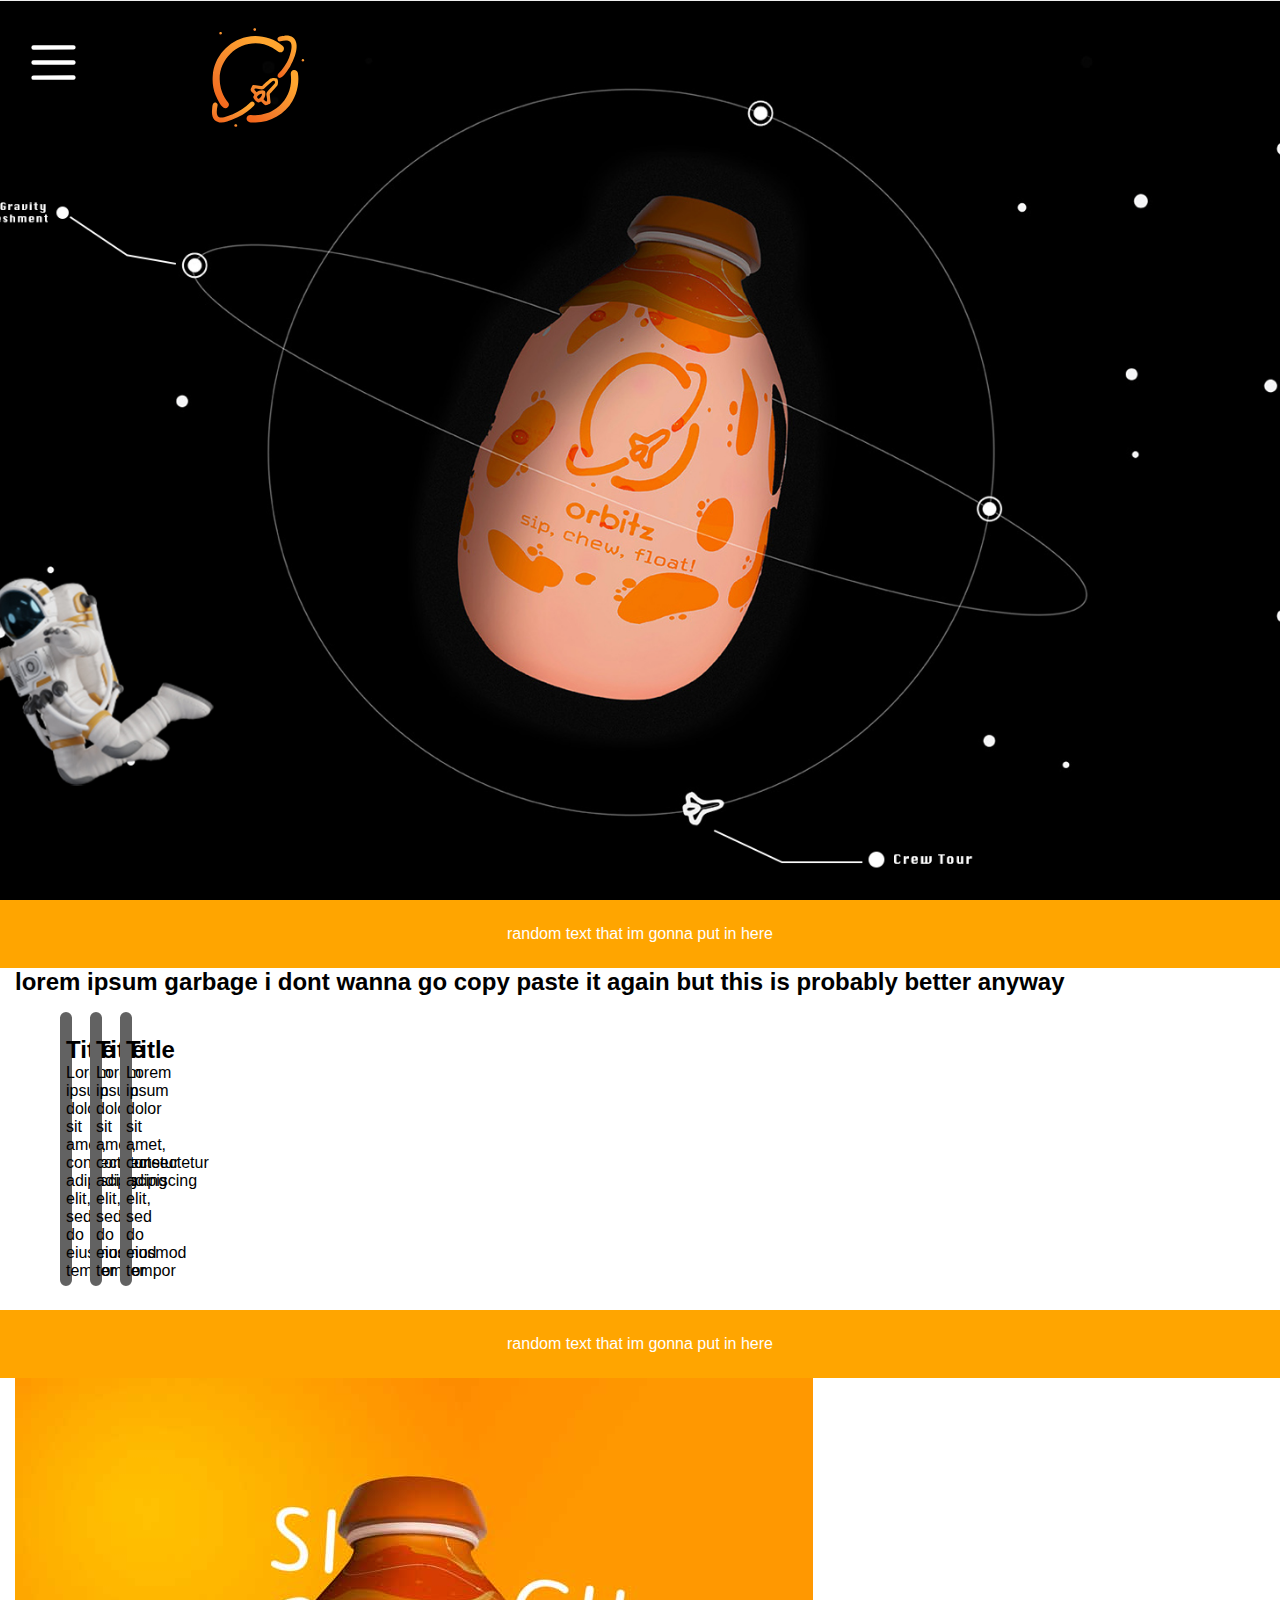
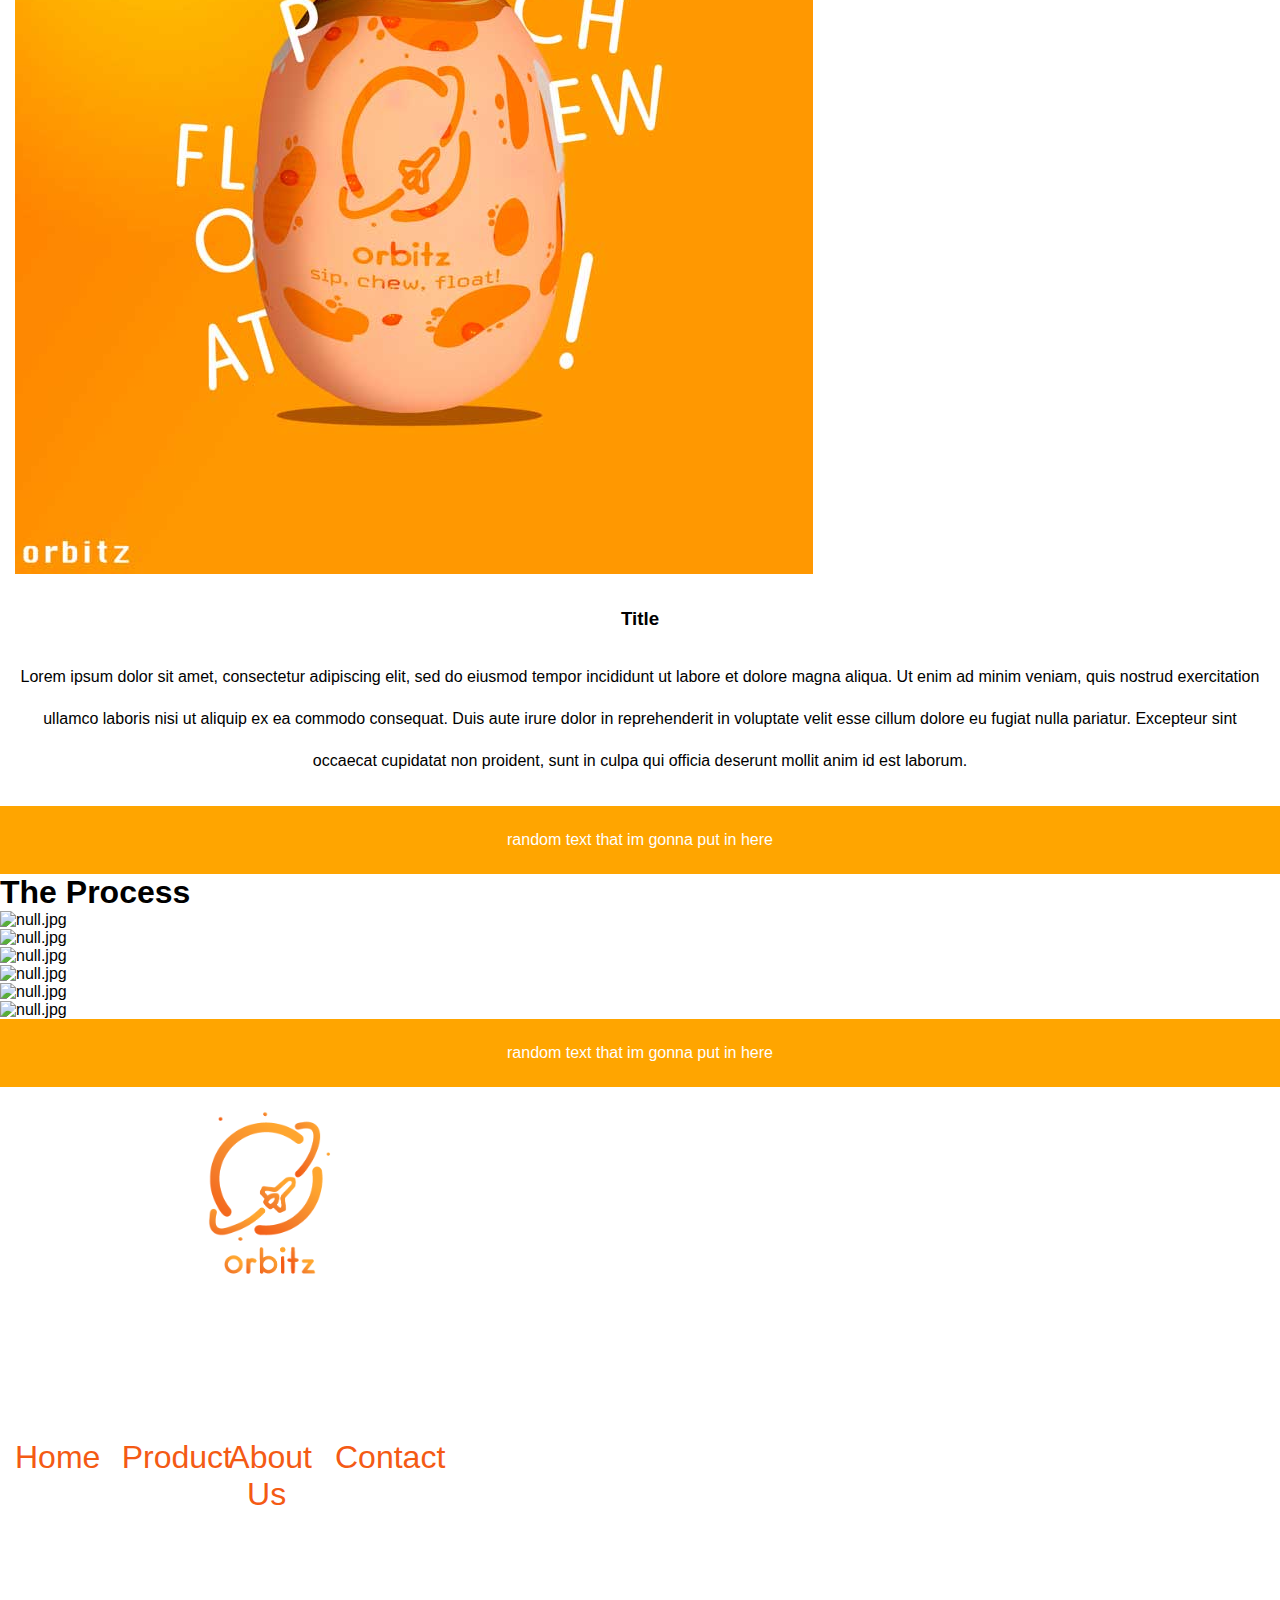
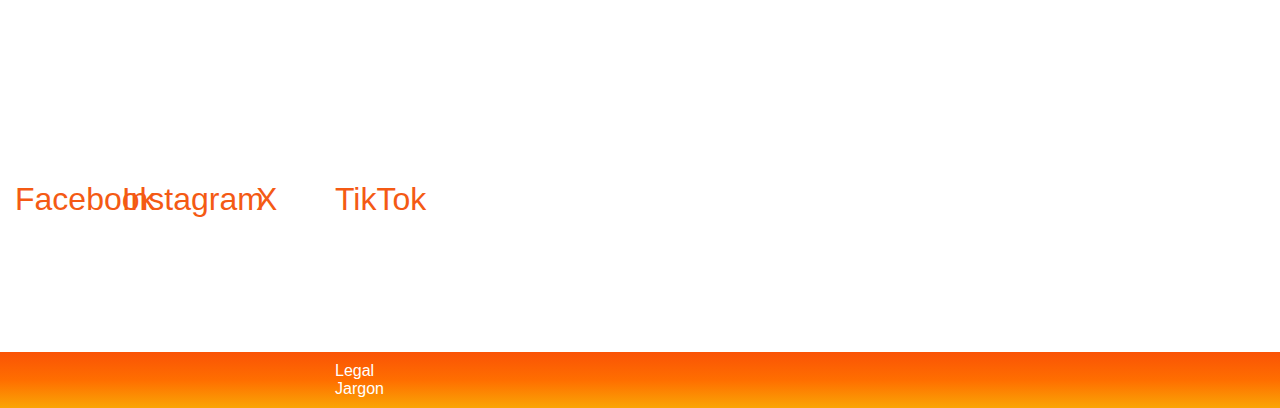
==== about.html @ f62c3085 "Updated the HTML and CSS for all pages" ====
<!DOCTYPE html> 
<html lang="en">

<!-- PAGE SET -->
<head>
<meta charset="UTF-8">
<meta name="viewport" content="width=device-width, initial-scale=1.0">
<title>Orbitz</title>

<!-- CSS LINKS -->
<link href="css/main.css" rel="stylesheet" type="text/css" media="screen">
<link href="css/grid.css" rel="stylesheet" type="text/css" media="screen">
</head>

<!-- ORBITZ ABOUT US PAGE -->
<body>
    <main>

    <!-- HEADER -->
    <section id="hero">
      <header id="main_header" class="grid-con">
        <h2 class="hidden">Hero</h2>

    <nav id="main-nav" class="col-span-1">
        <h2 class="hidden">Main Navigation</h2>
        <input type="checkbox" id="hamburger">
        <label for="hamburger">
        <img id="hamburger" src="images/burger.svg" alt="hamburger menu icon">
        </label>
        <div id="burger-con">
            <ul>
                <li><a href="index.html">Home</a></li>
                <li><a href="product.html">Product</a></li>
                <li><a href="about.html">About Us</a></li>
                <li><a href="contact.html">Contact</a></li>
            </ul>
        </div>
    </nav>
<div id="logo_cont" class="grid-con col-start-2 col-span-2">
    <div id="logo" class="col-span-full">
        <img src="images/logo.svg" alt="orbitz_logo">
    </div>
</div>
</header>
      
      </section>
      
      <!-- BREAK  -->
      <div class="break full-width-grid-con"> <p class="col-span-full">random text that im gonna put in here</p> </div>

    <!-- WHAT MAKES US DIFFERENT -->
    <section class="grid-con">
        <h1 class="hidden">Title Text Placeholder</h1>
        <h2 class="h2m col-span-full">lorem ipsum garbage i dont wanna go copy paste it again but this is probably better anyway</h2>
          <div class="grid-con col-start-1 col-span-3">
            <div class="about_cont col-start-2 col-span-1">
                <!-- Image -->
                <img src="images/null.jpg" alt="null"> 
                <!-- Title -->
                <h2>Title</h2>
                <!-- Paragraph -->
                <p>Lorem ipsum dolor sit amet, consectetur adipiscing elit, sed do eiusmod tempor</p>
            </div>

            <div class="about_cont col-start-3 col-span-1">
                <!-- Image -->
                <img src="images/null.jpg" alt="null"> 
                <!-- Title -->
                <h2>Title</h2>
                <!-- Paragraph -->
                <p>Lorem ipsum dolor sit amet, consectetur adipiscing elit, sed do eiusmod tempor</p>
            </div>

            <div class="about_cont col-start-4 col-span-1">
                <!-- Image -->
                <img src="images/null.jpg" alt="null"> 
                <!-- Title -->
                <h2>Title</h2>
                <!-- Paragraph -->
                <p>Lorem ipsum dolor sit amet, consectetur adipiscing elit, sed do eiusmod tempor</p>
            </div>
          </div>
    </section>
      
      <!-- BREAK  -->
      <div class="break full-width-grid-con"> <p class="col-span-full">random text that im gonna put in here</p> </div>
    
    <!-- OUR STORY -->
     <section id="section_3" class="grid-con">
      <h2 class="hidden">Our Story</h2>

      <!-- Section Image -->
      <img id="bottle" class="col-span-full" src="images/poster_m.jpg" alt="null"> 

      <!-- Section Paragraph -->
      <div class="bottle_tex col-span-full">
      <h3 class="h3d">Title</h3>
      <p class="body2d">
          Lorem ipsum dolor sit amet, consectetur adipiscing elit, sed do eiusmod tempor incididunt ut labore et dolore magna aliqua. 
          Ut enim ad minim veniam, quis nostrud exercitation ullamco laboris nisi ut aliquip ex ea commodo consequat. Duis aute irure 
          dolor in reprehenderit in voluptate velit esse cillum dolore eu fugiat nulla pariatur. Excepteur sint occaecat cupidatat non 
          proident, sunt in culpa qui officia deserunt mollit anim id est laborum.
      </p>
      </div>

  </section>

    

      <!-- BREAK  -->
      <div class="break full-width-grid-con"> <p class="col-span-full">random text that im gonna put in here</p> </div>

    <section>
      <h1>The Process</h1>
      <div class="procs_cont">
        <img src="images/null" alt="null.jpg">
      </div>

      <div class="procs_cont">
        <img src="images/null" alt="null.jpg">
      </div>

      <div class="procs_cont">
        <img src="images/null" alt="null.jpg">
      </div>

      <div class="procs_cont">
        <img src="images/null" alt="null.jpg">
      </div>

      <div class="procs_cont">
        <img src="images/null" alt="null.jpg">
      </div>

      <div class="procs_cont">
        <img src="images/null" alt="null.jpg">
      </div>
    </section>


</main>

<!-- FOOTER -->
<footer>
  <!--FOOTER BREAK-->    
  <div class="break full-width-grid-con"> <p class="col-span-full">random text that im gonna put in here</p> </div>
  
      <!-- FOOTER LINKS -->
  <div class="grid-con">
      <div id="logo_cont" class="grid-con col-start-2 col-span-2">
          <div id="footer_logo" class="col-span-full">
              <img src="images/logo_wordmark.png" alt="orbitz_logo">
          </div>
      </div> 
  </div>
          <!-- Footer Navigation -->
          <nav class="col-span-full grid-con">
              <a class= "foot_nav col-span-1" href="index.html">Home</a>
              <a class= "foot_nav col-start-2 col-span-1" href="product.html">Product</a>
              <a class= "foot_nav col-start-3 col-span-1" href="about.html">About Us</a>
              <a class= "foot_nav col-start-4 col-span-1" href="contact.html">Contact</a>
          </nav>
  
          <!-- Social Media -->
          <div class="col-span-full grid-con">
              <a class= "foot_nav col-span-1" href="null">Facebook</a>
              <a class= "foot_nav col-start-2 col-span-1" href="null">Instagram</a>
              <a class= "foot_nav col-start-3 col-span-1" href="null">X</a>
              <a class= "foot_nav col-start-4 col-span-1" href="null">TikTok</a>
          </div>
      </section>
  
      <!-- Legal Jargon -->
      <section class="legal grid-con">
          <h2 class="hidden"> Legal Jargon</h2>
          <p class="col-start-4">Legal Jargon </p>
      </section>
  
  </footer>
  

</body>
<!-- END OF ABOUT US PAGE -->

<!-- JAVESCRIPT LINK -->
<script>src="js/main.js"</script>

</html>
---- css/main.css ----
/* GLOBAL */

 #hero {
    background: url(../images/mobile.jpg) no-repeat;
    background-size: cover;
    background-position: center;
    background-attachment: fixed;
    height: 100vh;
 }
  

 

 /* Font Styles */

body {
   font-family: 'sofia-pro-soft', sans-serif; 
}

h1 {
   font-family: 'chicagoflf', sans-serif; 
}

h2, h3, h4, h5, h6 {
   font-family: 'le-havre-rounded', sans-serif; 
}

p {
   font-family: 'sofia-pro-soft', sans-serif; 
}

.special-text {
   font-family: 'font-family-from-chicagoflf', serif;
}

 /* LANDING PAGE */

 #landing {
   background-color: #000;
   color: #F45A14;
 }

 /* MAIN NAV */
 
 #main-nav input, #burger-con {
    display: none;
 }

 #hamburger .cls-1 {
   stroke: #ffffff; 
   transition: stroke 0.3s ease; 
}

#hamburger:hover .cls-1 {
   stroke: #F45A14; 
   cursor: pointer;
}

 /* Sibling Selector */


#main-nav input:checked ~ #burger-con {
    display: block;
 }


 #main-nav input:checked ~ label svg {
   transform: rotate(90deg);
}
 
 #main-nav ul {
    list-style: none;
    padding: 0;
    margin: 0;
 }
 
 #main-nav ul li a {
    display: block;
    margin-left: 20px;
    padding: 10px 0 10px 0;
    text-align: left;
    color: #F45A14;
    text-decoration: none;
 }
 
 #main-nav ul li:last-child {
    margin-bottom: 10px;
 } 

 #hamburger {
    margin-top: 24px;
    max-width: 80px;
 }

 #logo_cont {
    margin: 24px 71px; 
 }
 #logo {
    max-width: 100px;
 }

 /* SECTION BREAK CONTAINER */

 .break {
    background-color: orange;
    color: #ffffff;
    padding: 25px;
    text-align: center;
    margin: 0px 0px;
 }

 /* SECTION 2 */

 #universe {
   margin: 32px;
   text-align: center;
   color: #ffffff;
 }

 #flavours {
   width: 955px;
   height: 808px;
 }


 /* SECTION 3 */

 #possibility {
   background-color: #ffffff;
 }
 .bottle_tex {
    margin: 24px 0px;
    text-align: center;
    line-height: 42px;
 }

 .h3d {
    margin-bottom: 16px;
 }

 /* FOOTER */

 #footer_logo_desk {
   display: none;
 }

 #footer_logo {
    max-width: 125px;
 }

 .foot_nav {
   margin-bottom: 24px;
   cursor: pointer;
   text-decoration: none;
   color: #F45A14;
   text-align: center;
 }

 .foot_med {
   height: 64px;
   width: 64px;
   cursor: pointer;
   margin: 30px;
 }

 .legal {
    padding: 10px 0px;
    background: rgb(250,83,6);
    background: linear-gradient(180deg, rgba(250,83,6,1) 0%, rgba(255,110,0,1) 50%, rgba(250,165,5,1) 100%);
    color: #ffffff;
 }


/* PRODUCT PAGE */
 
.carousel_cont {
    overflow: hidden; 
    position: relative;
}

.img_cont {
    width: 100%;
    height: 100%;
    overflow: hidden;
    border-radius: 50%;
    display: flex;
    transition: transform .5s ease-in-out; 
}

.img_cont img {
    width: 100%;
    height: auto;
    display: block;  
} 


.carousel_img {
    max-width: 100%;
    height: auto;
}

.arrow {
    background-color: white;
    border: none;
    cursor: pointer;
}

.left_arrow, .right_arrow {
    cursor: pointer; 
    border: none;
    border-radius: 50%;
}

.left_arrow {
    left: 130px;
}


.right_arrow {
    right: 130px;
}

#desc {
    margin: 24px;
    text-align: center;
}

.h2m {
    margin-bottom: 16px;
}

#round_cont {
    border-style: solid;
    border-width: 6px;
    border-radius: 31px;
    border-color: #626262;
    padding: 0;
    margin-bottom: 24px;
}

#items p {
    margin-left: 12px;
}

#numbers {
    background-color: #626262;
    border-top-right-radius: 21px;
    border-bottom-right-radius: 21px;
    border-top-left-radius: 0;
    border-bottom-left-radius: 0;
}

#numbers p {
    margin-left: 12px;
}

/* ABOUT US PAGE */

.about_cont {
    border-style: solid;
    border-width: 6px;
    border-radius: 31px;
    border-color: #626262;
    margin-bottom: 24px;
}


/* CONTACT US PAGE */

#email {
    margin-bottom: 32px;
}

#media_cont {
    margin: 0px 21px;
}
.social_cont {
    height: 53px;
    width: 53px;
}


/* Form */

  form label {
    display: inline-block;
    text-align: right;
  }
  
  input,
  textarea {
    box-sizing: border-box;
    border: 1px solid #999;
  }
  
  input:focus,
  textarea:focus {
    border-color: #000;
  }
  
  textarea {
    vertical-align: top;
    height: 8px;
  
    /* To allow users to resize any textarea vertically
       It works only on Chrome, Firefox and Safari */
    resize: vertical;
  }

  #name {
    border: 6px solid #ccc;
    border-radius: 31px;
  }

  #mail {
    border: 6px solid #ccc;
    border-radius: 31px;
  }

  #msg {
    border: 6px solid #ccc;
    border-radius: 31px;
    height: 76px;
  }

  #submit {
    border: 6px solid #ccc;
    border-radius: 31px;
  }

  #map {
    background: url(../images/mobile.jpg) no-repeat;
    background-size: cover;
    background-position: center;
    background-attachment: fixed;
    height: 100vh;
 }
---- css/grid.css ----
/* ---General rules - scales images, videos to size of container--- */
img, embed, object, video, picture {
    max-width: 100%; 
  }
  
  /* ---Change the way the box model works, tells the browser to account for any border and padding in the values you specify for an element's width and height.--- */
  
  html {
    box-sizing: border-box; 
  }
  
  *, *::before, *::after {
    box-sizing: inherit; 
  }
  
  /* ---Mini CSS reset--- */
  
  body, p, h1, h2, h3, h4, h5 {
     margin: 0px; 
     padding: 0px;
  }


  
  /* ---Utility Classes--- */
  
  .hidden {
     display: none;
  }

  
  /* ---Mobile Library Grid Styles--- */
  
  .full-width-grid-con {
     /* set this container as a grid, with 3 columns
     the other grid will sit in the middle column, this allows for overlapping content */
     display: grid; 
      grid-template-columns: 1fr minmax(0, 1200px) 1fr;  
  }
  
   .grid-con { 
     display: grid;
     grid-template-columns: repeat(4, minmax(0, 1fr));
     grid-column-gap: 16px;
     max-width: 1920px;
     margin: 0 auto;
     padding-left: 15px;
     padding-right: 15px;

  }
  
  .col-span-1	{grid-column: span 1 / span 1;}
  .col-span-2	{grid-column: span 2 / span 2;}
  .col-span-3	{grid-column: span 3 / span 3;}
  .col-span-4	{grid-column: span 4 / span 4;}
  .col-span-full {grid-column: 1 / -1;}
  
  .col-start-1	{grid-column-start: 1;}
  .col-start-2	{grid-column-start: 2;}
  .col-start-3	{grid-column-start: 3;}
  .col-start-4	{grid-column-start: 4;}
  
  .col-end-1	{grid-column-end: 1;}
  .col-end-2	{grid-column-end: 2;}
  .col-end-3	{grid-column-end: 3;}
  .col-end-4	{grid-column-end: 4;}
  .col-end-5	{grid-column-end: 5;}





 /* ---Tablet Library Grid Styles--- */
 @media screen and (min-width: 768px) { 

    .grid-con { 
        display: grid; 
        grid-template-columns: repeat(12, minmax(0, 1fr));
        grid-column-gap: 30px;
        padding-left: 15px;
        padding-right: 15px;
     }
     .m-col-span-full {grid-column: 1 / -1;}

 
 .m-col-span-1	{grid-column: span 1 / span 1;}
 .m-col-span-2	{grid-column: span 2 / span 2;}
 .m-col-span-3	{grid-column: span 3 / span 3;}
 .m-col-span-4	{grid-column: span 4 / span 4;}
 .m-col-span-5	{grid-column: span 5 / span 5;}
 .m-col-span-6	{grid-column: span 6 / span 6;}
 .m-col-span-7	{grid-column: span 7 / span 7;}
 .m-col-span-8	{grid-column: span 8 / span 8;}
 .m-col-span-9	{grid-column: span 9 / span 9;}
 .m-col-span-10 {grid-column: span 10 / span 10;}
 .m-col-span-11 {grid-column: span 11 / span 11;}
 .m-col-span-12 {grid-column: span 12 / span 12;}


 .m-col-start-1	{grid-column-start: 1;}
 .m-col-start-2	{grid-column-start: 2;}
 .m-col-start-3	{grid-column-start: 3;}
 .m-col-start-4	{grid-column-start: 4;}
 .m-col-start-5	{grid-column-start: 5;}
 .m-col-start-6	{grid-column-start: 6;}
 .m-col-start-7	{grid-column-start: 7;}
 .m-col-start-8	{grid-column-start: 8;}
 .m-col-start-9	{grid-column-start: 9;}
 .m-col-start-10	{grid-column-start: 10;}
 .m-col-start-11	{grid-column-start: 11;}
 .m-col-start-12	{grid-column-start: 12;}
 .m-col-start-13	{grid-column-start: 13;}

 .m-col-end-1	{grid-column-end: 1;}
 .m-col-end-2	{grid-column-end: 2;}
 .m-col-end-3	{grid-column-end: 3;}
 .m-col-end-4	{grid-column-end: 4;}
 .m-col-end-5	{grid-column-end: 5;}
 .m-col-end-6	{grid-column-end: 6;}
 .m-col-end-7	{grid-column-end: 7;}
 .m-col-end-8	{grid-column-end: 8;}
 .m-col-end-9	{grid-column-end: 9;}
 .m-col-end-10	{grid-column-end: 10;}
 .m-col-end-11	{grid-column-end: 11;}
 .m-col-end-12	{grid-column-end: 12;}
 .m-col-end-13	{grid-column-end: 13;}


   /* Hero */

   #hero {
      background: url(../images/desktop.jpg) no-repeat;
      background-size: cover;
      background-position: center;
      background-attachment: fixed;
      height: 100vh;
   }

 
 /* Footer */

 #foot_mobile {
   display: none;
}

.foot_nav {
   margin: 134px 0px;
   cursor: pointer;
   text-decoration: none;
   color: #F45A14;
   text-align: center;
   font-size: 32px;
 }

 #footer_logo_desk {
   margin: 64px 0px;
   display: block;
 }

 .foot_med {
   margin: 0px 0px 32px 0px;
   height: 96px;
   width: 96px;
 }
}

    

  /* ---Desktop Library Grid Styles--- */

@media screen and (min-width: 1200px) { 

    .grid-con { 
        display: grid; 
        grid-template-columns: repeat(12, minmax(0, 1fr));
        grid-column-gap: 30px;
        padding-left: 15px;
        padding-right: 15px;
     }
  
 
 .l-col-span-1	{grid-column: span 1 / span 1;}
 .l-col-span-2	{grid-column: span 2 / span 2;}
 .l-col-span-3	{grid-column: span 3 / span 3;}
 .l-col-span-4	{grid-column: span 4 / span 4;}
 .l-col-span-5	{grid-column: span 5 / span 5;}
 .l-col-span-6	{grid-column: span 6 / span 6;}
 .l-col-span-7	{grid-column: span 7 / span 7;}
 .l-col-span-8	{grid-column: span 8 / span 8;}
 .l-col-span-9	{grid-column: span 9 / span 9;}
 .l-col-span-10 {grid-column: span 10 / span 10;}
 .l-col-span-11 {grid-column: span 11 / span 11;}
 .l-col-span-12 {grid-column: span 12 / span 12;}
 .l-col-span-full {grid-column: 1 / -1;}

 .l-col-start-1	{grid-column-start: 1;}
 .l-col-start-2	{grid-column-start: 2;}
 .l-col-start-3	{grid-column-start: 3;}
 .l-col-start-4	{grid-column-start: 4;}
 .l-col-start-5	{grid-column-start: 5;}
 .l-col-start-6	{grid-column-start: 6;}
 .l-col-start-7	{grid-column-start: 7;}
 .l-col-start-8	{grid-column-start: 8;}
 .l-col-start-9	{grid-column-start: 9;}
 .l-col-start-10	{grid-column-start: 10;}
 .l-col-start-11	{grid-column-start: 11;}
 .l-col-start-12	{grid-column-start: 12;}
 .l-col-start-13	{grid-column-start: 13;}

 .l-col-end-1	{grid-column-end: 1;}
 .l-col-end-2	{grid-column-end: 2;}
 .l-col-end-3	{grid-column-end: 3;}
 .l-col-end-4	{grid-column-end: 4;}
 .l-col-end-5	{grid-column-end: 5;}
 .l-col-end-6	{grid-column-end: 6;}
 .l-col-end-7	{grid-column-end: 7;}
 .l-col-end-8	{grid-column-end: 8;}
 .l-col-end-9	{grid-column-end: 9;}
 .l-col-end-10	{grid-column-end: 10;}
 .l-col-end-11	{grid-column-end: 11;}
 .l-col-end-12	{grid-column-end: 12;}
 .l-col-end-13	{grid-column-end: 13;}

}
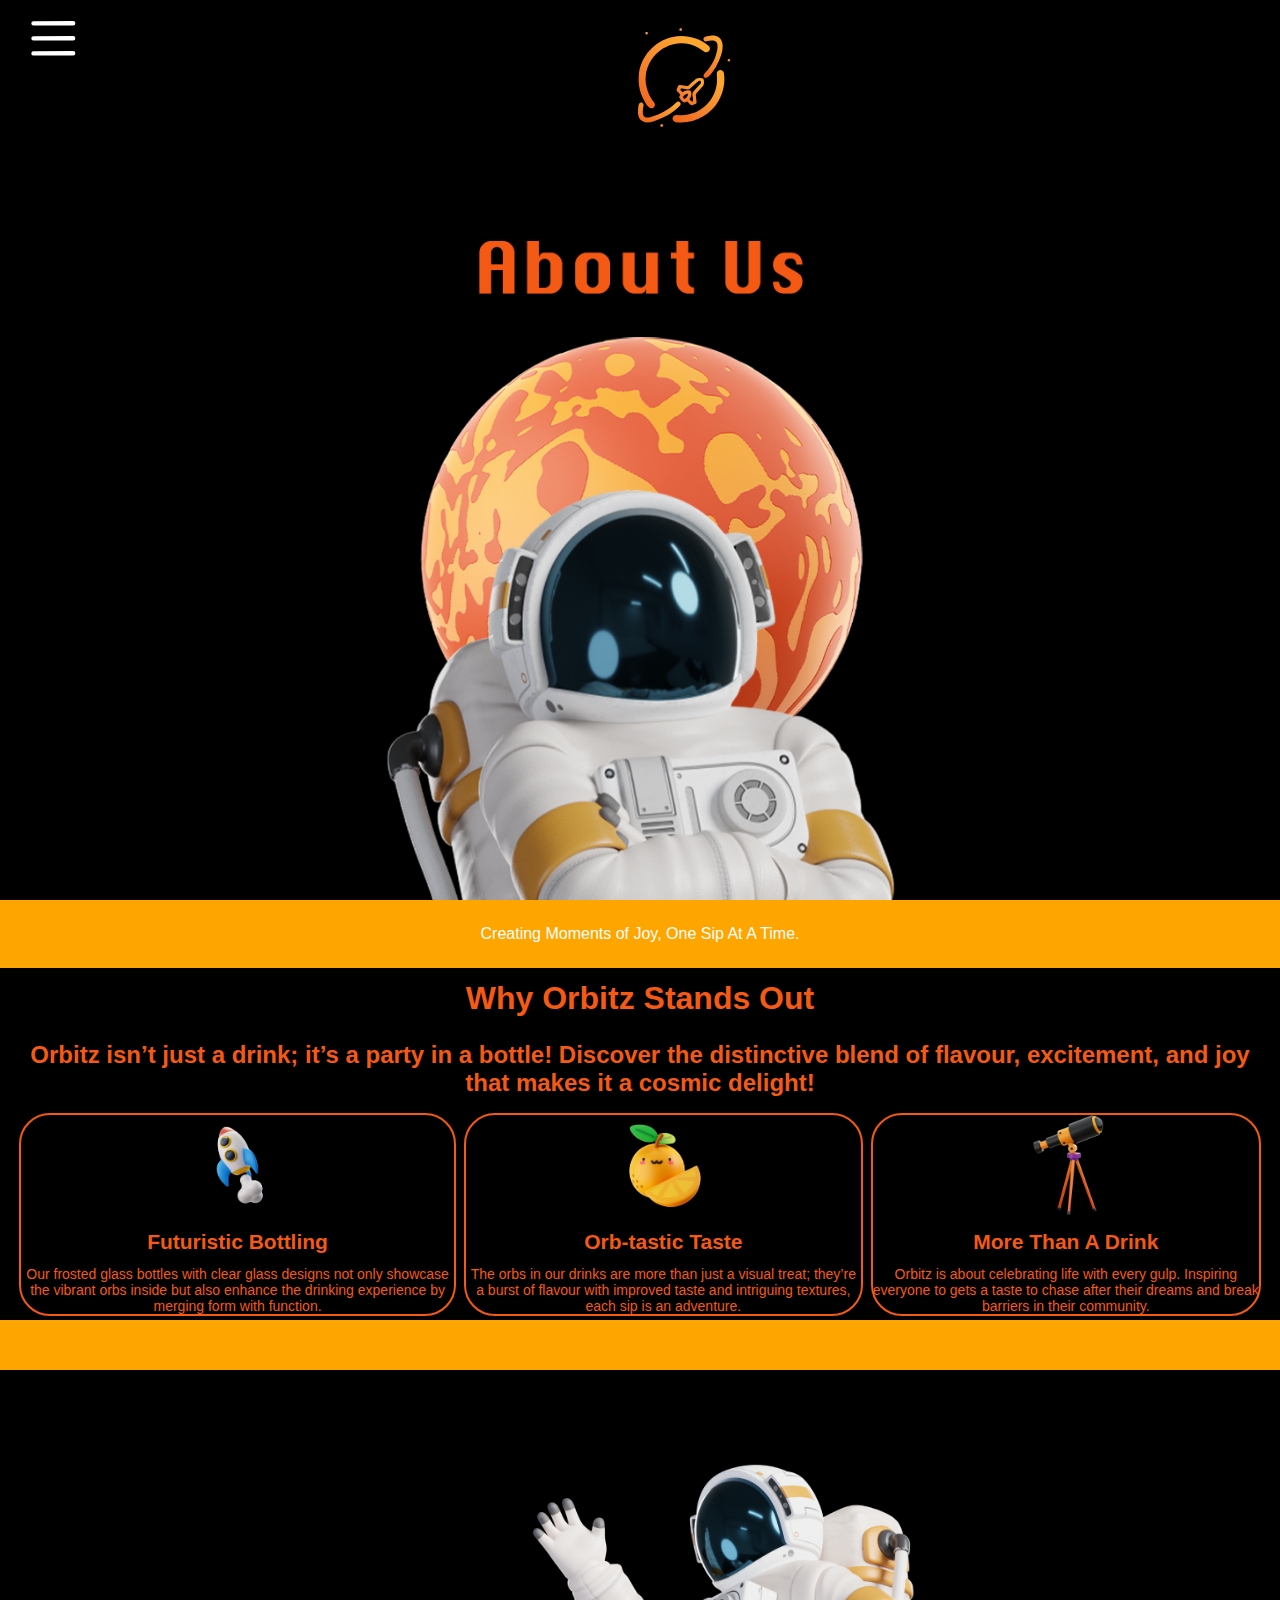
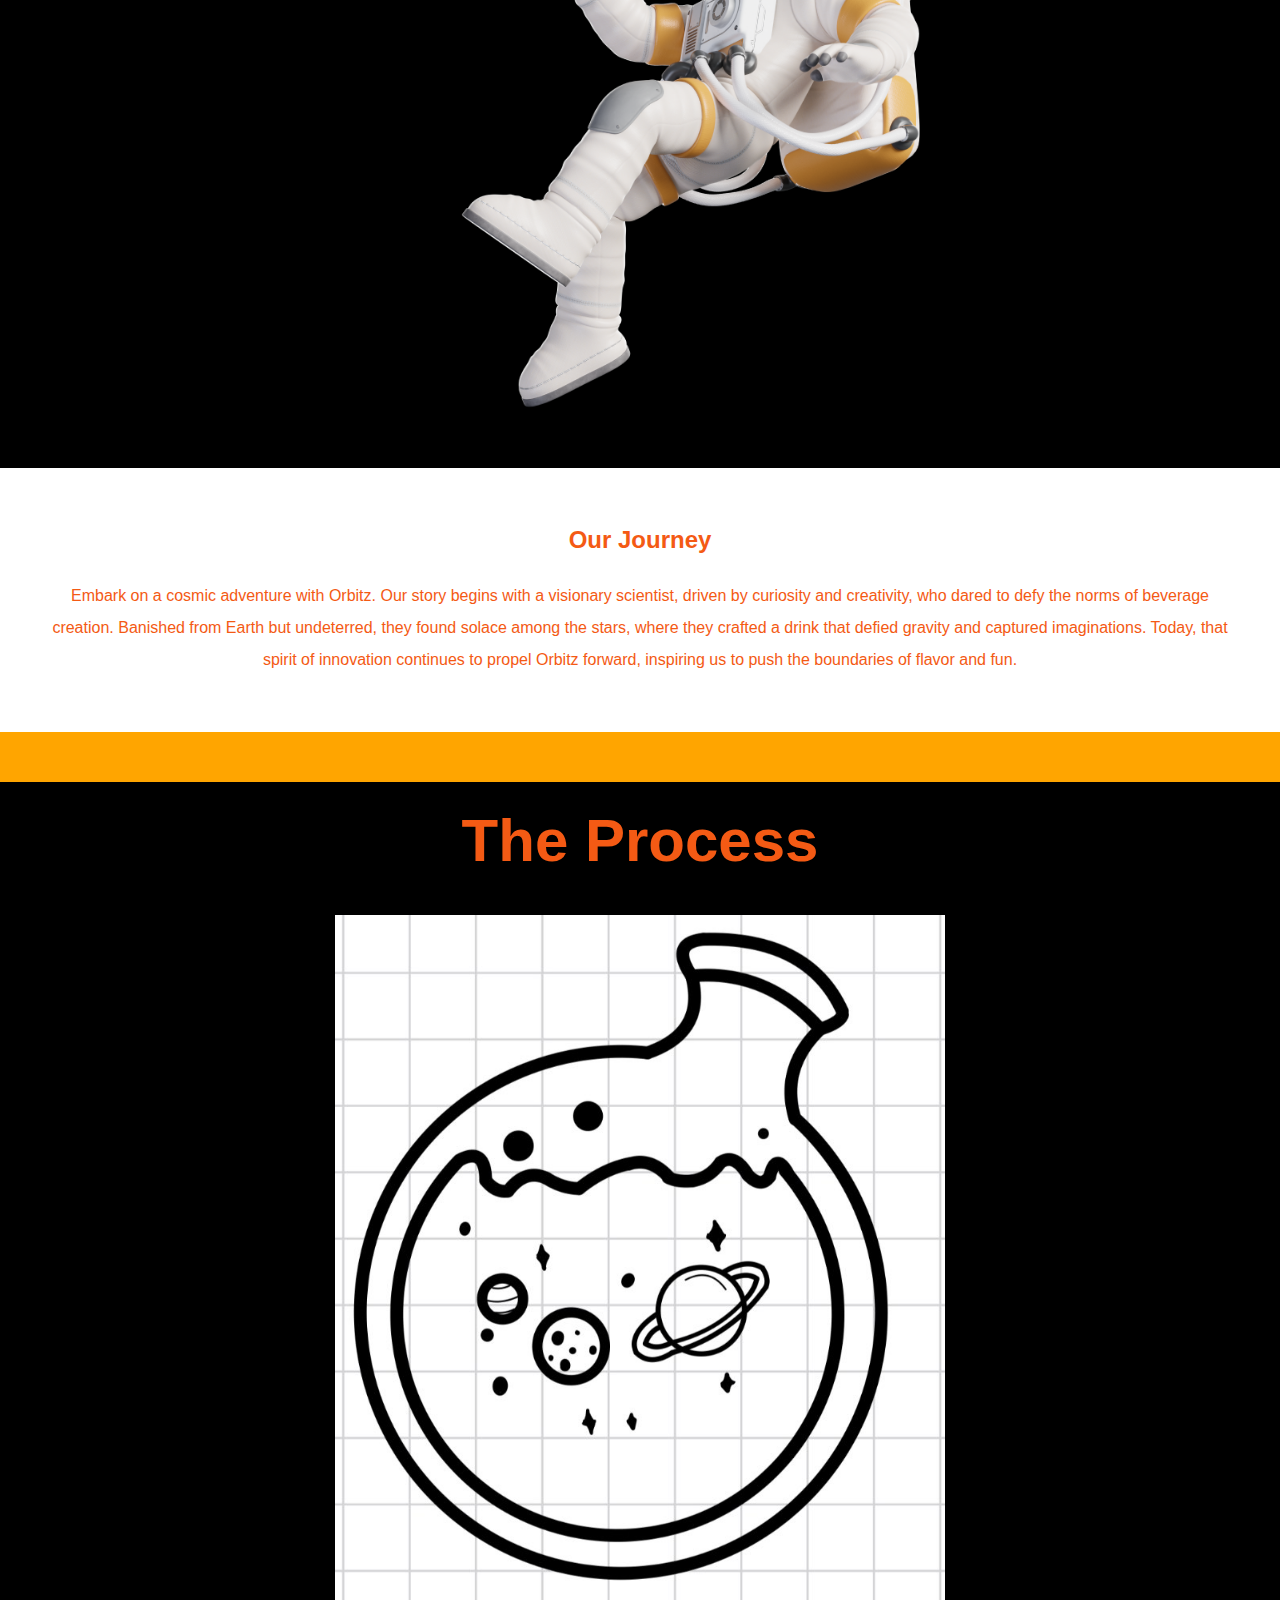
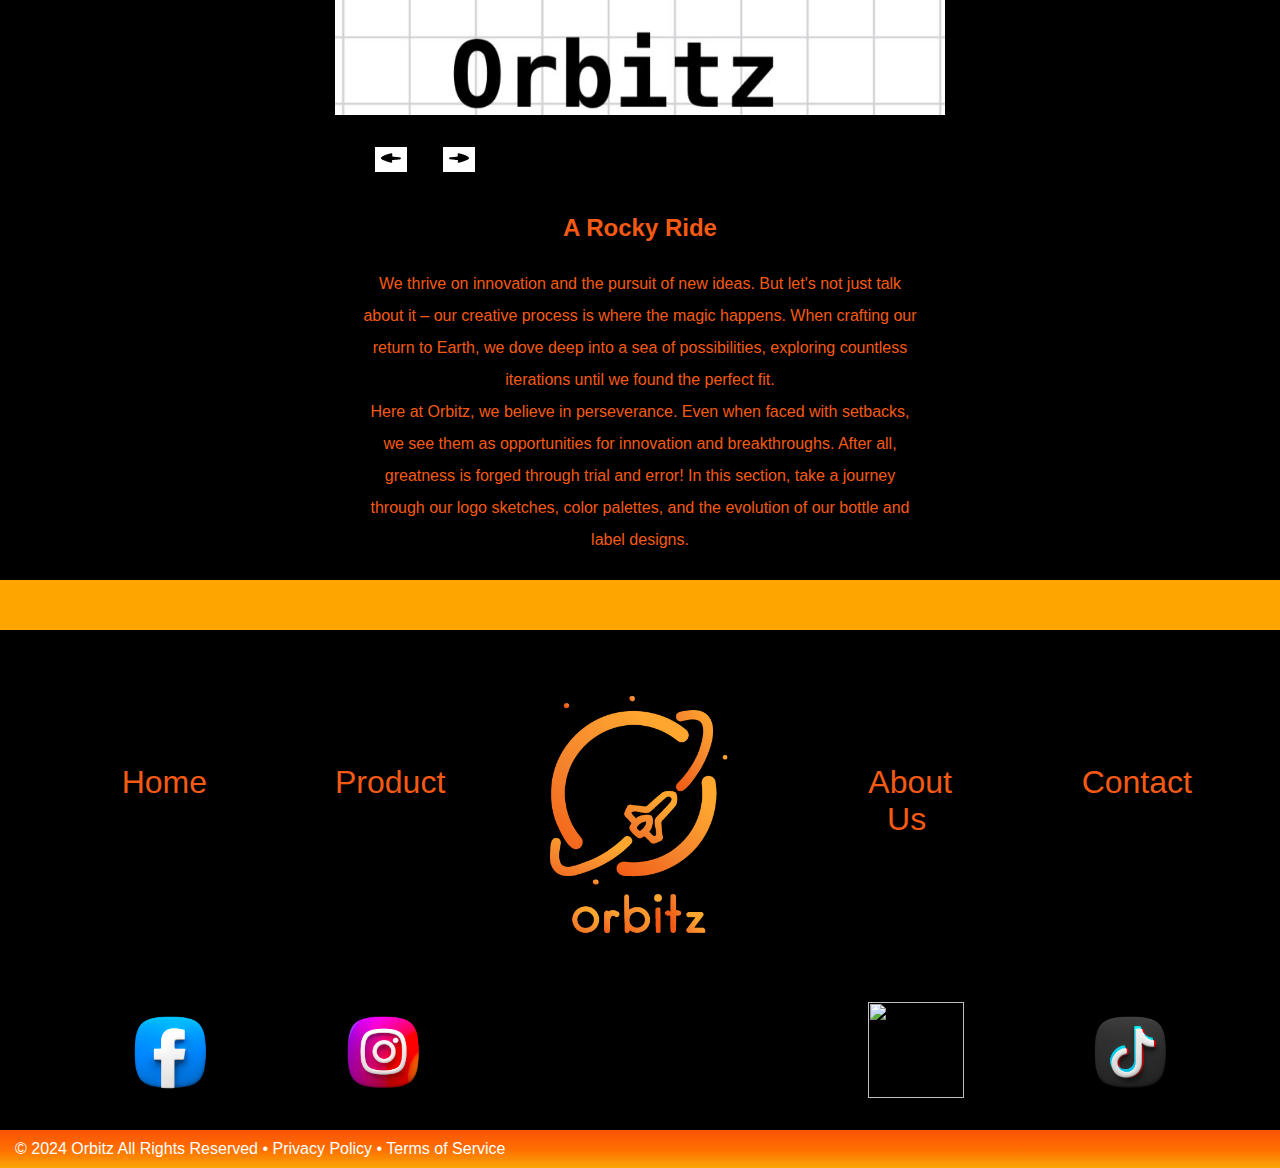
==== commit 3c1d3db8: "Finished About Us Page" ====
--- a/about.html
+++ b/about.html
@@ -10,14 +10,20 @@
 <!-- CSS LINKS -->
 <link href="css/main.css" rel="stylesheet" type="text/css" media="screen">
 <link href="css/grid.css" rel="stylesheet" type="text/css" media="screen">
+
+
+<!-- FONTS -->
+<link rel="stylesheet" href="https://use.typekit.net/qor8jmp.css">
+<link rel="stylesheet" media="screen" href="https://fontlibrary.org//face/chicagoflf" type="text/css"/>
+
 </head>
 
 <!-- ORBITZ ABOUT US PAGE -->
-<body>
+<body class="background">
     <main>
 
     <!-- HEADER -->
-    <section id="hero">
+    <section id="astro">
       <header id="main_header" class="grid-con">
         <h2 class="hidden">Hero</h2>
 
@@ -25,7 +31,11 @@
         <h2 class="hidden">Main Navigation</h2>
         <input type="checkbox" id="hamburger">
         <label for="hamburger">
-        <img id="hamburger" src="images/burger.svg" alt="hamburger menu icon">
+            <svg class="hamburger" data-name="Layer 1" xmlns="http://www.w3.org/2000/svg" version="1.1" viewBox="0 0 400 400">
+                <line id="top_line" data-name="top line" class="cls-1" x1="96.5" y1="121.8" x2="303.5" y2="121.4" stroke="#fff" stroke-linecap="round" stroke-miterlimit="10" stroke-width="23px"/>
+                <line id="mid_line" data-name="mid line" class="cls-1" x1="96.5" y1="200.2" x2="303.5" y2="199.8" stroke="#fff" stroke-linecap="round" stroke-miterlimit="10" stroke-width="23px"/>
+                <line id="bot_line" data-name="bot line" class="cls-1" x1="96.5" y1="278.6" x2="303.5" y2="278.2" stroke="#fff" stroke-linecap="round" stroke-miterlimit="10" stroke-width="23px"/>
+              </svg>
         </label>
         <div id="burger-con">
             <ul>
@@ -36,7 +46,7 @@
             </ul>
         </div>
     </nav>
-<div id="logo_cont" class="grid-con col-start-2 col-span-2">
+<div id="logo_cont" class="grid-con col-start-2 col-span-2 m-col-start-6 ">
     <div id="logo" class="col-span-full">
         <img src="images/logo.svg" alt="orbitz_logo">
     </div>
@@ -46,107 +56,127 @@
       </section>
       
       <!-- BREAK  -->
-      <div class="break full-width-grid-con"> <p class="col-span-full">random text that im gonna put in here</p> </div>
+      <div class="break full-width-grid-con"> <p class="col-span-full">Creating Moments of Joy, One Sip At A Time.</p> </div>
 
     <!-- WHAT MAKES US DIFFERENT -->
-    <section class="grid-con">
-        <h1 class="hidden">Title Text Placeholder</h1>
-        <h2 class="h2m col-span-full">lorem ipsum garbage i dont wanna go copy paste it again but this is probably better anyway</h2>
-          <div class="grid-con col-start-1 col-span-3">
+    <section class="different grid-con">
+        <h1 class="about_sec col-start-2 col-span-2 m-col-start-5 m-col-span-4">Why Orbitz Stands Out</h1>
+        <h2 class="about_sec col-span-full">Orbitz isn’t just a drink; it’s a party in a bottle! Discover the distinctive blend of flavour, excitement, and joy that makes it a cosmic delight!</h2>
+          <div class="about_space col-span-full">
+            <div class="about_cont col-start-1 col-span-1">
+                <!-- Image -->
+                <img src="images/futuristic.png" alt="rocketship"> 
+                <!-- Title -->
+                <h2 class="about_sec">Futuristic Bottling</h2>
+                <!-- Paragraph -->
+                <p>Our frosted glass bottles with clear glass designs not only showcase the vibrant orbs inside but also enhance the drinking experience by merging form with function.</p>
+            </div>
+
             <div class="about_cont col-start-2 col-span-1">
                 <!-- Image -->
-                <img src="images/null.jpg" alt="null"> 
+                <img src="images/taste.png" alt="cute orange"> 
                 <!-- Title -->
-                <h2>Title</h2>
+                <h2 class="about_sec" >Orb-tastic Taste</h2>
                 <!-- Paragraph -->
-                <p>Lorem ipsum dolor sit amet, consectetur adipiscing elit, sed do eiusmod tempor</p>
+                <p>The orbs in our drinks are more than just a visual treat; they’re a burst of flavour with improved taste and intriguing textures, each sip is an adventure.</p>
             </div>
 
             <div class="about_cont col-start-3 col-span-1">
                 <!-- Image -->
-                <img src="images/null.jpg" alt="null"> 
+                <img src="images/telescope.png" alt="telescope icon"> 
                 <!-- Title -->
-                <h2>Title</h2>
+                <h2 class="about_sec" >More Than A Drink</h2>
                 <!-- Paragraph -->
-                <p>Lorem ipsum dolor sit amet, consectetur adipiscing elit, sed do eiusmod tempor</p>
-            </div>
-
-            <div class="about_cont col-start-4 col-span-1">
-                <!-- Image -->
-                <img src="images/null.jpg" alt="null"> 
-                <!-- Title -->
-                <h2>Title</h2>
-                <!-- Paragraph -->
-                <p>Lorem ipsum dolor sit amet, consectetur adipiscing elit, sed do eiusmod tempor</p>
+                <p>Orbitz is about celebrating life with every gulp. Inspiring everyone to gets a taste to chase after their dreams and break barriers in their community. </p>
             </div>
           </div>
     </section>
       
       <!-- BREAK  -->
-      <div class="break full-width-grid-con"> <p class="col-span-full">random text that im gonna put in here</p> </div>
+      <div class="break full-width-grid-con"> <p class="col-span-full"></p> </div>
     
     <!-- OUR STORY -->
      <section id="section_3" class="grid-con">
       <h2 class="hidden">Our Story</h2>
 
       <!-- Section Image -->
-      <img id="bottle" class="col-span-full" src="images/poster_m.jpg" alt="null"> 
-
-      <!-- Section Paragraph -->
-      <div class="bottle_tex col-span-full">
-      <h3 class="h3d">Title</h3>
-      <p class="body2d">
-          Lorem ipsum dolor sit amet, consectetur adipiscing elit, sed do eiusmod tempor incididunt ut labore et dolore magna aliqua. 
-          Ut enim ad minim veniam, quis nostrud exercitation ullamco laboris nisi ut aliquip ex ea commodo consequat. Duis aute irure 
-          dolor in reprehenderit in voluptate velit esse cillum dolore eu fugiat nulla pariatur. Excepteur sint occaecat cupidatat non 
-          proident, sunt in culpa qui officia deserunt mollit anim id est laborum.
+      <img id="astro_story" class="col-start-2 col-span-2 m-col-start-4 m-col-span-6" src="images/astro.png" alt="null"> 
+
+  </section>
+
+
+    <div id="journey" class="col-span-full">
+      <h2 class="journey_tex">Our Journey</h2>
+      <p class="journey_tex">
+        Embark on a cosmic adventure with Orbitz. Our story begins with a visionary scientist, driven by curiosity and creativity, who dared to defy the norms of beverage creation. 
+        Banished from Earth but undeterred, they found solace among the stars, where they crafted a drink that defied gravity and captured imaginations. 
+        Today, that spirit of innovation continues to propel Orbitz forward, inspiring us to push the boundaries of flavor and fun.
       </p>
       </div>
 
-  </section>
-
     
 
       <!-- BREAK  -->
-      <div class="break full-width-grid-con"> <p class="col-span-full">random text that im gonna put in here</p> </div>
+      <div class="break full-width-grid-con"> <p class="col-span-full"></p> </div>
 
     <section>
-      <h1>The Process</h1>
-      <div class="procs_cont">
-        <img src="images/null" alt="null.jpg">
-      </div>
-
-      <div class="procs_cont">
-        <img src="images/null" alt="null.jpg">
-      </div>
-
-      <div class="procs_cont">
-        <img src="images/null" alt="null.jpg">
-      </div>
-
-      <div class="procs_cont">
-        <img src="images/null" alt="null.jpg">
-      </div>
-
-      <div class="procs_cont">
-        <img src="images/null" alt="null.jpg">
-      </div>
-
-      <div class="procs_cont">
-        <img src="images/null" alt="null.jpg">
-      </div>
+      <div class="grid-con">
+        <div class="col-start-2 col-span-2 m-col-start-4 m-col-span-6">
+          <h1 id="process">The Process</h1>
+            <div class="carousel_cont">
+
+            <div class="img_cont">
+                <img class="carousel_img" src="images/bottle_s.jpg" alt="Product Sketch">
+                <img class="carousel_img" src="images/cute_s.jpg" alt="Product Sketch">
+                <img class="carousel_img" src="images/lamp_s.jpg" alt="Product Sketch">
+                <img class="carousel_img" src="images/moon_s.jpg" alt="Product Sketch">
+                <img class="carousel_img" src="images/astro_s.jpg" alt="Product Sketch">
+                <img class="carousel_img" src="images/blackhole_s.jpg" alt="Product Sketch">
+                <img class="carousel_img" src="images/minimal_s.jpg" alt="Product Sketch">
+                <img class="carousel_img" src="images/nightsky_p.jpg" alt="Product Palette">
+                <img class="carousel_img" src="images/orange_p.jpg" alt="Product Palette">
+                <img class="carousel_img" src="images/labels_r.JPG" alt="Product Sketch">
+                <img class="carousel_img" src="images/star_s.jpg" alt="Product Sketch">
+            </div>
+            <button class="arrow left_arrow">
+                  <svg id="Layer_1" data-name="Layer 1" xmlns="http://www.w3.org/2000/svg" viewBox="0 0 1488.48 707.98" style="width: 20px; height: 20px;">
+                    <path fill="black" stroke="black" stroke-width="2" d="M1488.46,367.86c1.79,51.87-141.4,179.9-763.82,336.6-138.41,34.85-32.05-200.48-63.88-200.48C309,457.3,4.96,500.42.03,367.86c-3.62-97.43,296-79.72,642-133.99,41.68-6.54-57.98-265.46,79.52-230.66,660.48,167.15,764.84,304.84,766.9,364.65Z" transform="scale(-1,1) translate(-1488.46,0)"/>
+                  </svg>   
+            </button>
+            <button class="arrow right_arrow">
+                <svg id="Layer_1" data-name="Layer 1" xmlns="http://www.w3.org/2000/svg" viewBox="0 0 1488.48 707.98" style="width: 20px; height: 20px;">
+                    <path fill="black" stroke="black" stroke-width="2" d="M1488.46,367.86c1.79,51.87-141.4,179.9-763.82,336.6-138.41,34.85-32.05-200.48-63.88-200.48C309,457.3,4.96,500.42.03,367.86c-3.62-97.43,296-79.72,642-133.99,41.68-6.54-57.98-265.46,79.52-230.66,660.48,167.15,764.84,304.84,766.9,364.65Z"/>
+                  </svg>
+                  
+            </button>
+        </div>
+
+        <div class="col-span-full">
+          <h2 class="process_tex">A Rocky Ride</h2>
+          <p class="process_tex">
+            We thrive on innovation and the pursuit of new ideas. But let's not just talk about it – our creative process is where the magic happens. 
+            When crafting our return to Earth, we dove deep into a sea of possibilities, exploring countless iterations until we found the perfect fit.
+            <br> 
+            Here at Orbitz, we believe in perseverance. Even when faced with setbacks, we see them as opportunities for innovation and breakthroughs. 
+            After all, greatness is forged through trial and error! In this section, take a journey through our logo sketches, color palettes, and the evolution of our bottle and label designs.
+        </p>
+        
+          </div>
+    </div>
     </section>
 
 
 </main>
+
+<!-- FOOTER -->
 
 <!-- FOOTER -->
 <footer>
   <!--FOOTER BREAK-->    
-  <div class="break full-width-grid-con"> <p class="col-span-full">random text that im gonna put in here</p> </div>
+  <div class="break full-width-grid-con"></div>
   
       <!-- FOOTER LINKS -->
-  <div class="grid-con">
+  <div id="foot_mobile" class="grid-con">
       <div id="logo_cont" class="grid-con col-start-2 col-span-2">
           <div id="footer_logo" class="col-span-full">
               <img src="images/logo_wordmark.png" alt="orbitz_logo">
@@ -155,34 +185,35 @@
   </div>
           <!-- Footer Navigation -->
           <nav class="col-span-full grid-con">
-              <a class= "foot_nav col-span-1" href="index.html">Home</a>
-              <a class= "foot_nav col-start-2 col-span-1" href="product.html">Product</a>
-              <a class= "foot_nav col-start-3 col-span-1" href="about.html">About Us</a>
-              <a class= "foot_nav col-start-4 col-span-1" href="contact.html">Contact</a>
+              <a class= "foot_nav col-span-1 m-col-start-2" href="index.html">Home</a>
+              <a class= "foot_nav col-start-2 col-span-1 m-col-start-4" href="product.html">Product</a>
+  
+              <img id="footer_logo_desk" class="m-col-start-6 m-col-span-2" src="images/logo_wordmark.png" alt="orbitz_logo">
+  
+              <a class= "foot_nav col-start-3 col-span-1 m-col-start-9" href="about.html">About Us</a>
+              <a class= "foot_nav col-start-4 col-span-1 m-col-start-11" href="contact.html">Contact</a>
           </nav>
   
           <!-- Social Media -->
           <div class="col-span-full grid-con">
-              <a class= "foot_nav col-span-1" href="null">Facebook</a>
-              <a class= "foot_nav col-start-2 col-span-1" href="null">Instagram</a>
-              <a class= "foot_nav col-start-3 col-span-1" href="null">X</a>
-              <a class= "foot_nav col-start-4 col-span-1" href="null">TikTok</a>
+              <img src="images/fb.png" class= "foot_med col-span-1 m-col-start-2 m-col-span-2" href="#">
+              <img src="images/ig.png" class= "foot_med col-start-2 col-span-1 m-col-start-4 m-col-span-2" href="#">
+              <img src="images/x.png" class= "foot_med col-start-3 col-span-1 m-col-start-9 m-col-span-2" href="#">
+              <img src="images/tt.png" class= "foot_med col-start-4 col-span-1 m-col-start-11 m-col-span-2" href="#">
           </div>
       </section>
   
       <!-- Legal Jargon -->
       <section class="legal grid-con">
           <h2 class="hidden"> Legal Jargon</h2>
-          <p class="col-start-4">Legal Jargon </p>
+          <p class="col-span-full">© 2024 Orbitz All Rights Reserved • Privacy Policy • Terms of Service </p>
       </section>
   
   </footer>
-  
-
 </body>
 <!-- END OF ABOUT US PAGE -->
 
 <!-- JAVESCRIPT LINK -->
-<script>src="js/main.js"</script>
+<script src="js/main.js"></script>
 
 </html>--- a/css/main.css
+++ b/css/main.css
@@ -35,7 +35,7 @@
 
  /* LANDING PAGE */
 
- #landing {
+.background {
    background-color: #000;
    color: #F45A14;
  }
@@ -46,14 +46,12 @@
     display: none;
  }
 
- #hamburger .cls-1 {
-   stroke: #ffffff; 
-   transition: stroke 0.3s ease; 
-}
+
 
 #hamburger:hover .cls-1 {
    stroke: #F45A14; 
    cursor: pointer;
+   transition: stroke 0.3s ease; 
 }
 
  /* Sibling Selector */
@@ -140,6 +138,10 @@
 
  /* FOOTER */
 
+ .footer_black {
+   background-color: #000;
+ }
+
  #footer_logo_desk {
    display: none;
  }
@@ -181,8 +183,6 @@
 .img_cont {
     width: 100%;
     height: 100%;
-    overflow: hidden;
-    border-radius: 50%;
     display: flex;
     transition: transform .5s ease-in-out; 
 }
@@ -191,6 +191,7 @@
     width: 100%;
     height: auto;
     display: block;  
+    margin: 16px 0px;
 } 
 
 
@@ -200,70 +201,149 @@
 }
 
 .arrow {
-    background-color: white;
-    border: none;
-    cursor: pointer;
-}
-
-.left_arrow, .right_arrow {
-    cursor: pointer; 
-    border: none;
-    border-radius: 50%;
+   margin: 16px;
+   background-color: white;
+   border: none;
+   cursor: pointer;
 }
 
 .left_arrow {
-    left: 130px;
-}
-
-
+   margin-left: 40px;
+   margin-right: 16px;
+}
 .right_arrow {
-    right: 130px;
-}
-
-#desc {
-    margin: 24px;
-    text-align: center;
+   margin-left: 16px;
+   margin-right: 40px;
+}
+.desc {
+   margin: 24px 0px;
+   text-align: center;
+   color: #F45A14;
 }
 
 .h2m {
-    margin-bottom: 16px;
+   margin-bottom: 16px;
+   color: #F45A14;
+}
+
+.flavours {
+   display: hidden;
+}
+
+.fruit {
+   border-radius: 50%;
+   border: 2px #000 solid;
+   width: 48px;
+   height: 48px;
+   padding: 4px;
+}
+
+.soon {
+   opacity: 0.5;
+}
+
+#orange_cap {
+   margin-bottom: 24px;
 }
 
 #round_cont {
     border-style: solid;
     border-width: 6px;
     border-radius: 31px;
-    border-color: #626262;
+    border-color: #F45A14;
     padding: 0;
     margin-bottom: 24px;
 }
 
 #items p {
+    color: #F45A14;
     margin-left: 12px;
 }
 
 #numbers {
-    background-color: #626262;
-    border-top-right-radius: 21px;
-    border-bottom-right-radius: 21px;
-    border-top-left-radius: 0;
-    border-bottom-left-radius: 0;
+   color: white;
+   background: rgb(250,83,6);
+   background: linear-gradient(180deg, rgba(250,83,6,1) 0%, rgba(255,110,0,1) 50%, rgba(250,165,5,1) 100%);
+   border-top-right-radius: 21px;
+   border-bottom-right-radius: 21px;
+   border-top-left-radius: 0;
+   border-bottom-left-radius: 0;
 }
 
 #numbers p {
     margin-left: 12px;
 }
 
+#meet_orbi {
+   background-color: #F8E0C4;
+}
+
+
+#orbi {
+   max-width: 300px;
+   margin: 32px;
+  
+}
+
 /* ABOUT US PAGE */
+
+#astro {
+   background: url(../images/about_hero_mobile.jpg) no-repeat;
+   background-size: cover;
+   background-position: center;
+   background-attachment: fixed;
+   height: 100vh;
+}
+
+.different {
+   text-align: center;
+   color: #F45A14;
+}
+
+.about_space {
+   display: flex;
+}
+
+.about_sec {
+   margin: 12px;
+}
 
 .about_cont {
     border-style: solid;
-    border-width: 6px;
-    border-radius: 31px;
-    border-color: #626262;
+    border-width: 2px;
+    border-radius: 31px;
+    border-color:#F45A14;
     margin-bottom: 24px;
-}
-
+    font-size: 14px;
+    margin: 4px;
+}
+
+.about_cont img {
+   max-width: 100px;
+}
+
+#journey {
+   text-align: center;
+   padding: 32px 24px;
+   background-color: #ffffff;
+}
+
+.journey_tex {
+   margin: 24px;
+   line-height: 32px;
+}
+
+#process {
+   text-align: center;
+   font-size: 60px;
+   margin: 24px;
+}
+
+.process_tex {
+   text-align: center;
+   margin: 24px;
+   line-height: 32px;
+}
 
 /* CONTACT US PAGE */
 
--- a/css/grid.css
+++ b/css/grid.css
@@ -71,7 +71,7 @@
 
 
  /* ---Tablet Library Grid Styles--- */
- @media screen and (min-width: 768px) { 
+ @media screen and (min-width: 868px) { 
 
     .grid-con { 
         display: grid; 
@@ -136,7 +136,21 @@
       height: 100vh;
    }
 
+   #astro {
+      background: url(../images/about_hero_desktop.jpg) no-repeat;
+      background-size: cover;
+      background-position: center;
+      background-attachment: fixed;
+      height: 100vh;
+   }
+
  
+/* Products */
+
+.flavours {
+   display: block;
+}
+
  /* Footer */
 
  #foot_mobile {
@@ -162,7 +176,11 @@
    height: 96px;
    width: 96px;
  }
-}
+
+}
+
+
+
 
     
 
@@ -221,4 +239,15 @@
  .l-col-end-12	{grid-column-end: 12;}
  .l-col-end-13	{grid-column-end: 13;}
 
+
+/* Product */
+.fruit {
+   border-radius: 50%;
+   border: 2px #000 solid;
+   width: 88px;
+   height: 88px;
+   padding: 8px;
+   margin: 16px;
+}
+
 }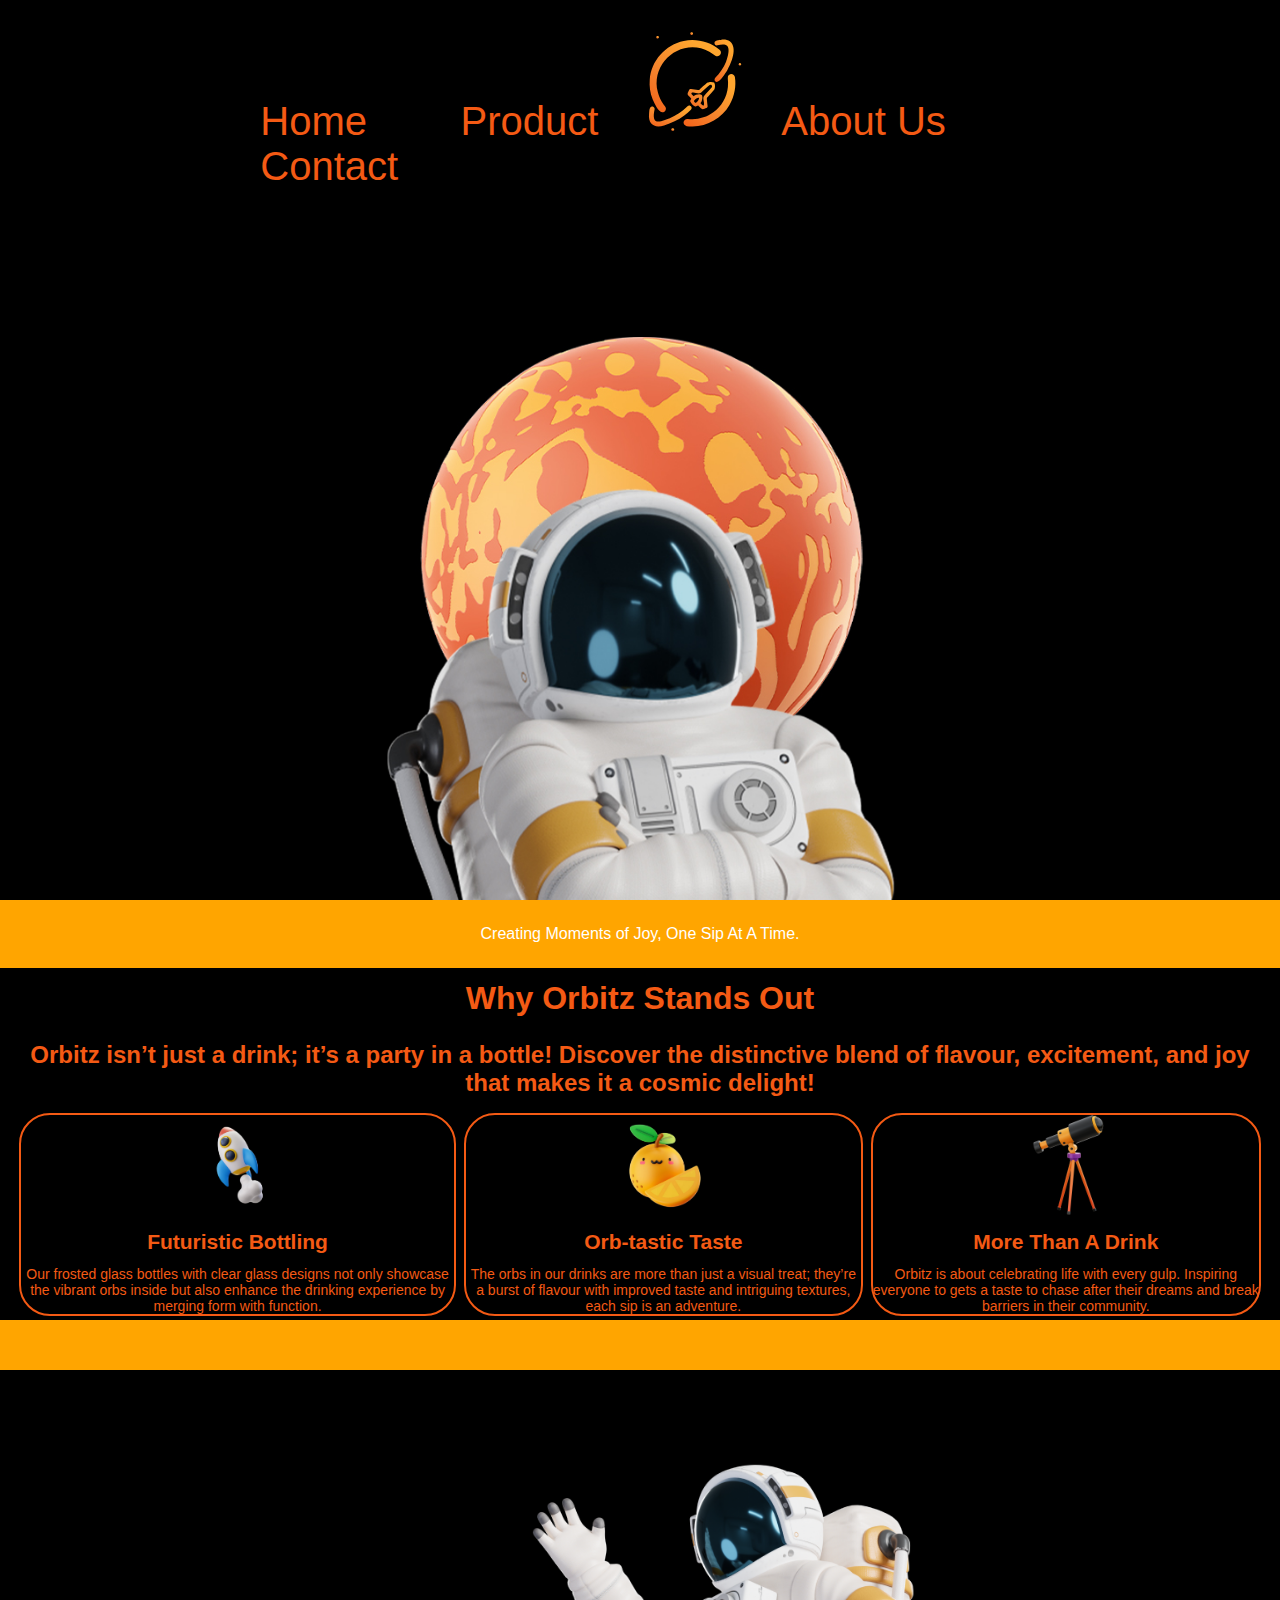
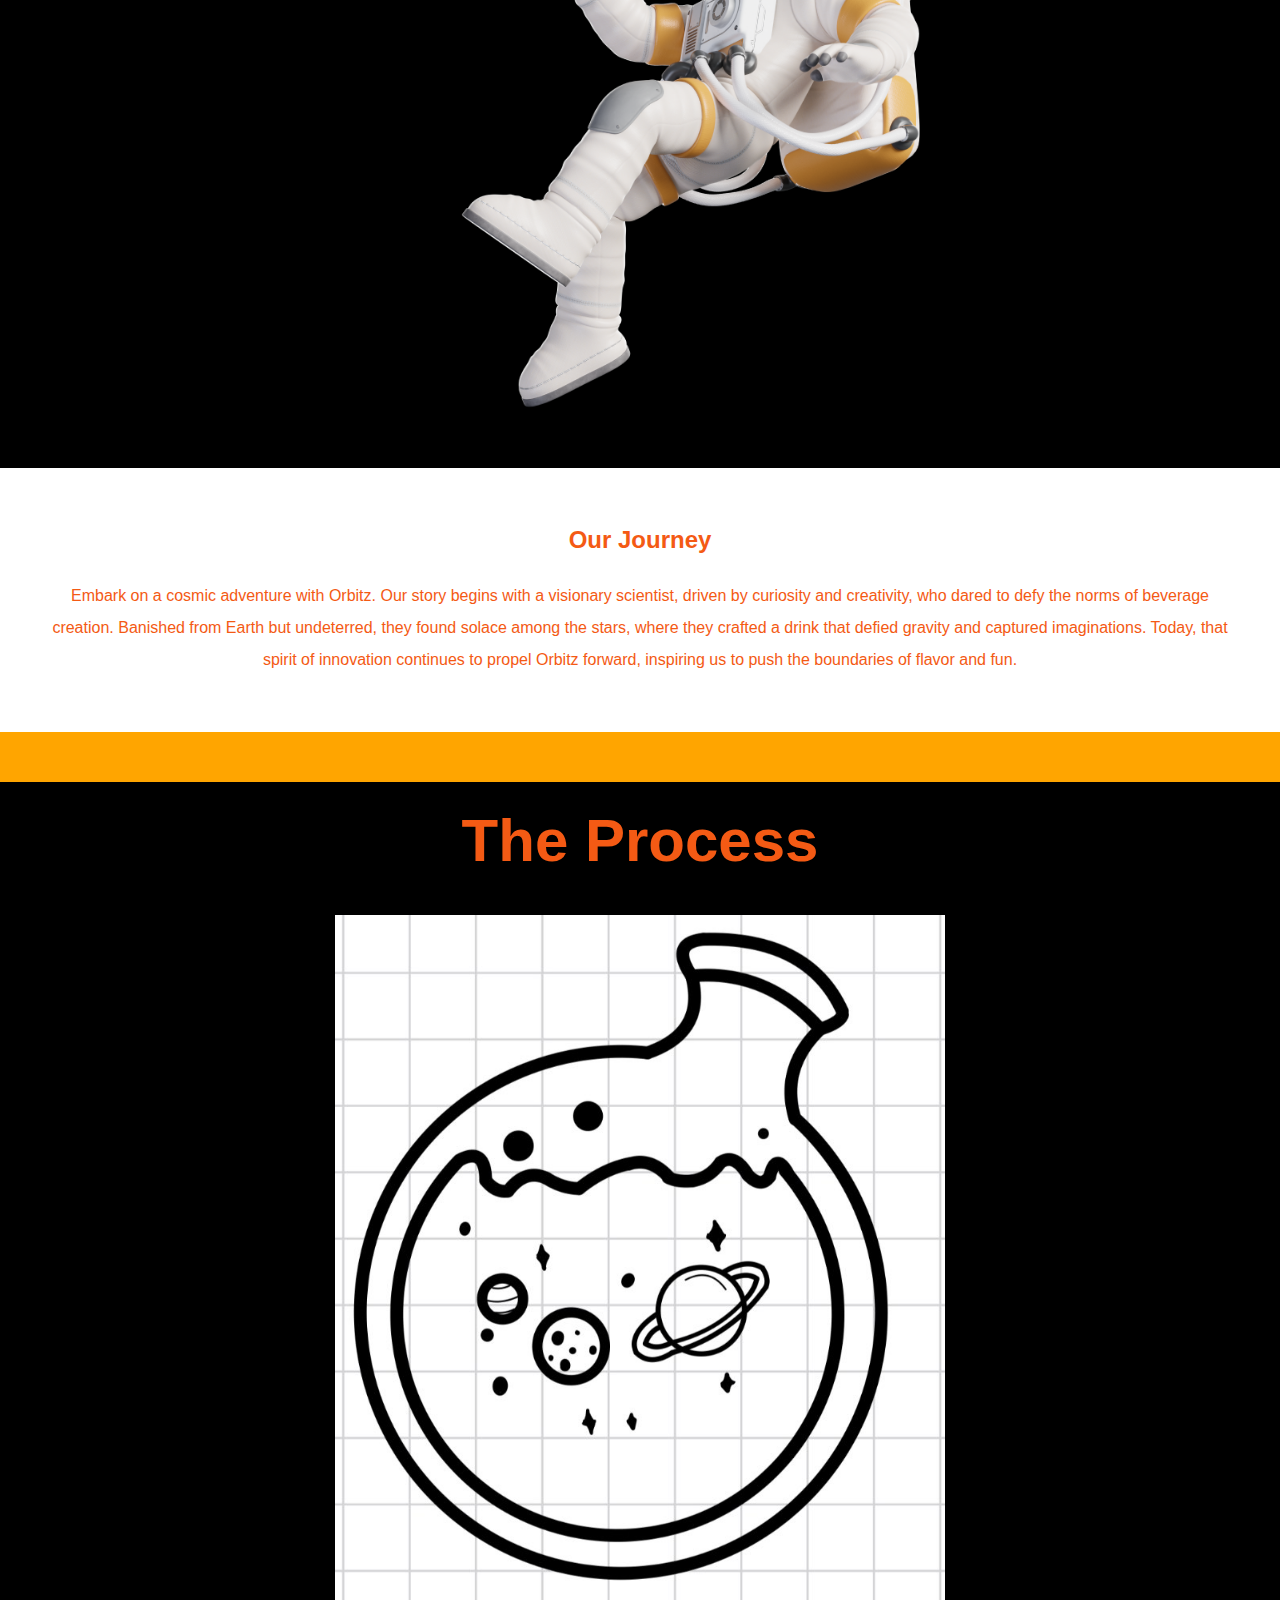
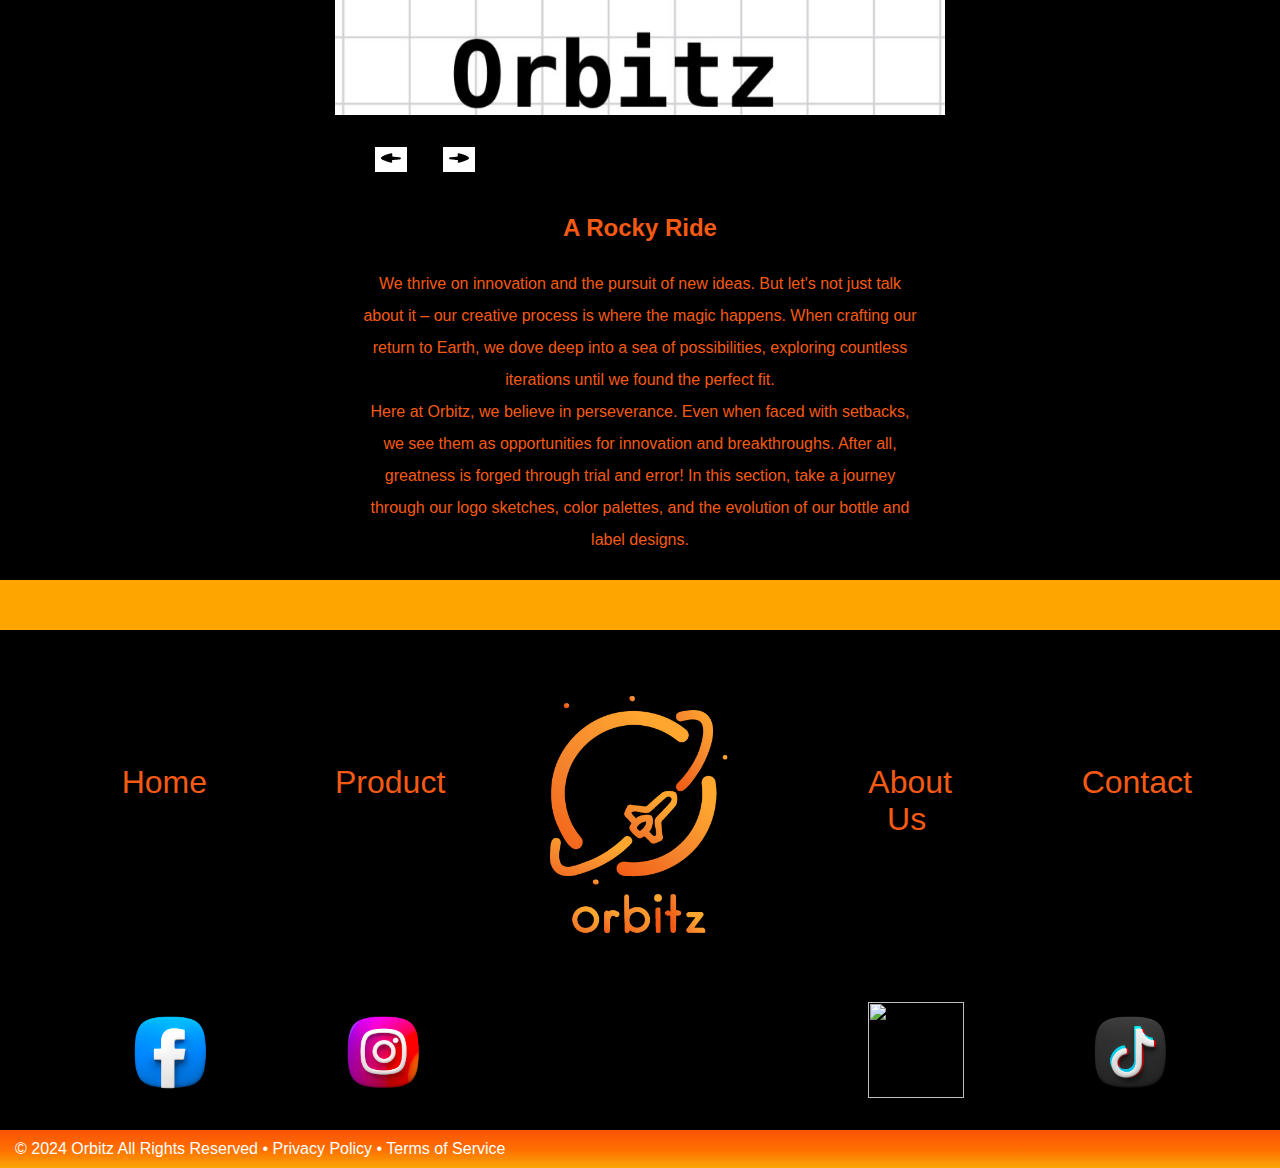
==== commit de8b96d9: "final commit" ====
--- a/about.html
+++ b/about.html
@@ -25,33 +25,25 @@
     <!-- HEADER -->
     <section id="astro">
       <header id="main_header" class="grid-con">
-        <h2 class="hidden">Hero</h2>
-
-    <nav id="main-nav" class="col-span-1">
-        <h2 class="hidden">Main Navigation</h2>
-        <input type="checkbox" id="hamburger">
-        <label for="hamburger">
-            <svg class="hamburger" data-name="Layer 1" xmlns="http://www.w3.org/2000/svg" version="1.1" viewBox="0 0 400 400">
-                <line id="top_line" data-name="top line" class="cls-1" x1="96.5" y1="121.8" x2="303.5" y2="121.4" stroke="#fff" stroke-linecap="round" stroke-miterlimit="10" stroke-width="23px"/>
-                <line id="mid_line" data-name="mid line" class="cls-1" x1="96.5" y1="200.2" x2="303.5" y2="199.8" stroke="#fff" stroke-linecap="round" stroke-miterlimit="10" stroke-width="23px"/>
-                <line id="bot_line" data-name="bot line" class="cls-1" x1="96.5" y1="278.6" x2="303.5" y2="278.2" stroke="#fff" stroke-linecap="round" stroke-miterlimit="10" stroke-width="23px"/>
-              </svg>
-        </label>
-        <div id="burger-con">
-            <ul>
-                <li><a href="index.html">Home</a></li>
-                <li><a href="product.html">Product</a></li>
-                <li><a href="about.html">About Us</a></li>
-                <li><a href="contact.html">Contact</a></li>
-            </ul>
+        <nav id="main-nav" class="col-span-1 l-col-end-12 l-col-span-9">
+            <h2 class="hidden">Main Navigation</h2>
+            <button id="button"></button>
+            <div id="burger-con">
+                <ul>
+                    <li class="l-col-start-2 l-col-span-1"><a href="index.html">Home</a></li>
+                    <li class="l-col-start- l-col-span-1"><a href="product.html">Product</a></li>
+                    <img id="logo_desktop" src="images/logo.svg" alt="orbitz_logo">
+                    <li class="l-col-start-9 l-col-span-1"><a href="about.html">About Us</a></li>
+                    <li class="l-col-start-11 l-col-span-1"><a href="contact.html">Contact</a></li>
+                </ul>
+            </div>
+        </nav>
+    <div id="logo_cont" class="grid-con col-start-2 col-span-2 m-col-start-6">
+        <div id="logo" class="col-span-full">
+            <img src="images/logo.svg" alt="orbitz_logo">
         </div>
-    </nav>
-<div id="logo_cont" class="grid-con col-start-2 col-span-2 m-col-start-6 ">
-    <div id="logo" class="col-span-full">
-        <img src="images/logo.svg" alt="orbitz_logo">
     </div>
-</div>
-</header>
+    </header>
       
       </section>
       
--- a/css/main.css
+++ b/css/main.css
@@ -41,18 +41,61 @@
  }
 
  /* MAIN NAV */
+
+ .black_header {
+   background-color: #000;
+ }
  
  #main-nav input, #burger-con {
     display: none;
  }
 
-
-
-#hamburger:hover .cls-1 {
-   stroke: #F45A14; 
-   cursor: pointer;
-   transition: stroke 0.3s ease; 
-}
+ #main-nav button {
+   width: 50px;
+   height: 50px;
+   background: url(../images/burger.svg) no-repeat center;
+   margin-top: 15px;
+   margin-bottom: 20px;
+   transition: all .5s ease;
+   border: 0;
+}
+
+#main-nav button.expanded {
+   transform: rotate(90deg);
+}
+
+#burger-con {
+   margin-top: 20px;
+   margin-bottom: 20px;
+   display: none;
+}
+
+#burger-con.slide-toggle {
+   display: block;
+}
+
+#main-nav ul {
+   list-style: none;
+   padding: 0;
+   margin: 0;
+}
+
+#main-nav ul li a {
+   display: block;
+   padding: 10px 0 10px 0;
+   text-align: center;
+   color: #F45A14;
+}
+
+#main-nav ul li a:hover {
+   color: #F45A14;
+}
+
+
+#main-nav ul li:last-child {
+   margin-bottom: 10px;
+}
+
 
  /* Sibling Selector */
 
@@ -90,12 +133,23 @@
     max-width: 80px;
  }
 
+ #button {
+   display: block;
+ }
+
  #logo_cont {
     margin: 24px 71px; 
  }
  #logo {
     max-width: 100px;
  }
+
+ #logo_cont_desktop {
+   display: none; 
+}
+#logo_desktop {
+   display: none;
+}
 
  /* SECTION BREAK CONTAINER */
 
@@ -119,6 +173,128 @@
    width: 955px;
    height: 808px;
  }
+
+.universe_cont {
+   position: relative;
+   width: 100%;
+}
+
+#universe_img {
+   max-width: 100%;
+   height: auto;
+}
+
+#hot_spot_nav {
+   list-style-type: none;
+}
+
+.hot_spot {
+   position: absolute;
+   width: 96px; 
+   height: 96px; 
+   background-color: transparent; 
+   cursor: pointer;
+   background-size: cover;
+}
+
+#hot_spot_1 {
+   top: 50%;
+   left: 80%;
+   background-image: url('../images/planet.png');
+}
+
+#hot_spot_2 {
+   top: 20%;
+   left: 10%;
+   background-image: url('../images/planet2.png');
+}
+
+#hot_spot_3 {
+   top: 20%;
+   left: 70%;
+   background-image: url('../images/planet3.png');
+}
+
+.info_box {
+   margin-top: 20px;
+}
+
+#info {
+   font-size: 24px;
+   text-align: center;
+}
+
+/* Lightboxes */
+.lightbox { 
+   width: 100vw; 
+   height: 100vh; 
+
+   position: absolute;
+   top: 0;
+   left: 0;
+
+   background-color: rgba(0, 0, 0, 0.85);
+   background-image: url('../images/astro_lax.png');
+   background-repeat: no-repeat;
+
+   background-size: 60vh; 
+   background-position: 40px bottom;
+
+   z-index: 5000;
+
+   display: none;
+}
+
+
+.lightbox_close {
+   position: relative;
+   top: 20px;
+   left: 95%;
+
+   color: white;
+   font-size: 24px;
+
+   text-decoration: none;
+
+   font-weight: bold;
+}
+
+.lightbox_close:hover { opacity: 0.5; color:#F45A14; }
+
+.lightbox article {
+   width: 55%;
+   margin-left: 40%;
+   padding-top: 50px;
+}
+
+.lb_text, .lb_heading { 
+   text-align: left; }
+
+.lb_text {
+   line-height: 1.6 !important;
+    margin-left: 0;
+    padding-top: 2em;
+   margin-left: 0;
+}
+
+.lightbox:target { display: block; }
+
+article { padding: 20px; }
+
+article h3  {
+   font-size: 2em;
+   text-align: center;
+   margin-bottom: 14px;
+}
+
+
+article p {
+   width: 80%;
+   font-size: 18px;
+   line-height: 1.2;
+   text-align: center;
+   margin: 0 auto;
+}
 
 
  /* SECTION 3 */
@@ -347,6 +523,25 @@
 
 /* CONTACT US PAGE */
 
+#contact {
+   color: #F45A14;
+}
+
+#hero_contact {
+   background: url(../images/background_orange.jpg) no-repeat;
+   background-size: cover;
+   background-position: center;
+   height: 1000px;
+}
+
+.h1_contact {
+   margin-bottom: 24px;
+}
+
+.contact_tex {
+   margin-bottom: 56px;
+}
+
 #email {
     margin-bottom: 32px;
 }
@@ -357,8 +552,12 @@
 .social_cont {
     height: 53px;
     width: 53px;
-}
-
+    margin-bottom: 64px;
+}
+
+.reach {
+   color: white;
+}
 
 /* Form */
 
@@ -381,15 +580,13 @@
   textarea {
     vertical-align: top;
     height: 8px;
-  
-    /* To allow users to resize any textarea vertically
-       It works only on Chrome, Firefox and Safari */
     resize: vertical;
   }
 
   #name {
     border: 6px solid #ccc;
     border-radius: 31px;
+    padding: 16px;
   }
 
   #mail {
@@ -404,16 +601,28 @@
   }
 
   #submit {
-    border: 6px solid #ccc;
+    border: 6px solid #F45A14;
     border-radius: 31px;
-  }
-
-  #map {
-    background: url(../images/mobile.jpg) no-repeat;
-    background-size: cover;
-    background-position: center;
-    background-attachment: fixed;
-    height: 100vh;
- }
+    background-color: #ffffff;
+    color: #F45A14;
+  }
+
+  #submit:hover {
+   background: rgb(250,83,6);
+   background: linear-gradient(180deg, rgba(250,83,6,1) 0%, rgba(255,110,0,1) 50%, rgba(250,165,5,1) 100%);
+   color: white;
+  }
+
+  #submit:visited::before {
+   background-color: #F45A14;
+   color: white;
+   content: 'Sent!';
+  }
+
+
+
+  
+
+
 
   --- a/css/grid.css
+++ b/css/grid.css
@@ -125,6 +125,11 @@
  .m-col-end-12	{grid-column-end: 12;}
  .m-col-end-13	{grid-column-end: 13;}
 
+
+    /* Nav */
+     #hamburger {
+      display: none;
+     }
 
    /* Hero */
 
@@ -240,6 +245,66 @@
  .l-col-end-13	{grid-column-end: 13;}
 
 
+ /* Nav */
+
+ #sticky-nav-con {
+   position: sticky;
+   top: 0px;
+   background-color: #fff;
+   border-bottom: solid 1px #c3c3c3;
+   z-index: 1;
+}
+
+#logo {
+   display: none;
+}
+
+#logo_cont_desktop {
+   margin: 24px; 
+}
+#logo_desktop {
+   display: inline;
+   max-width: 100px;
+}
+
+#button {
+   display: none;
+}
+
+#burger-con {
+   margin-bottom: 20px;
+   display: block;
+   font-size: 16px;
+   margin-top: 28px;
+}
+
+#burger-con ul li, #burger-con ul li:first-child {
+   border: none;
+   display: inline;
+   margin-right: 25px;
+}
+
+#main-nav ul li a {
+   display: inline;
+   font-size: 40px;
+   margin: 32px;
+}
+
+#burger-con ul li {
+   margin-right: 10px;
+}
+
+#burger-con ul li:last-child {
+   margin-right: 0px;
+}
+
+#main-header {
+   height: 110px;
+}
+
+
+
+
 /* Product */
 .fruit {
    border-radius: 50%;
